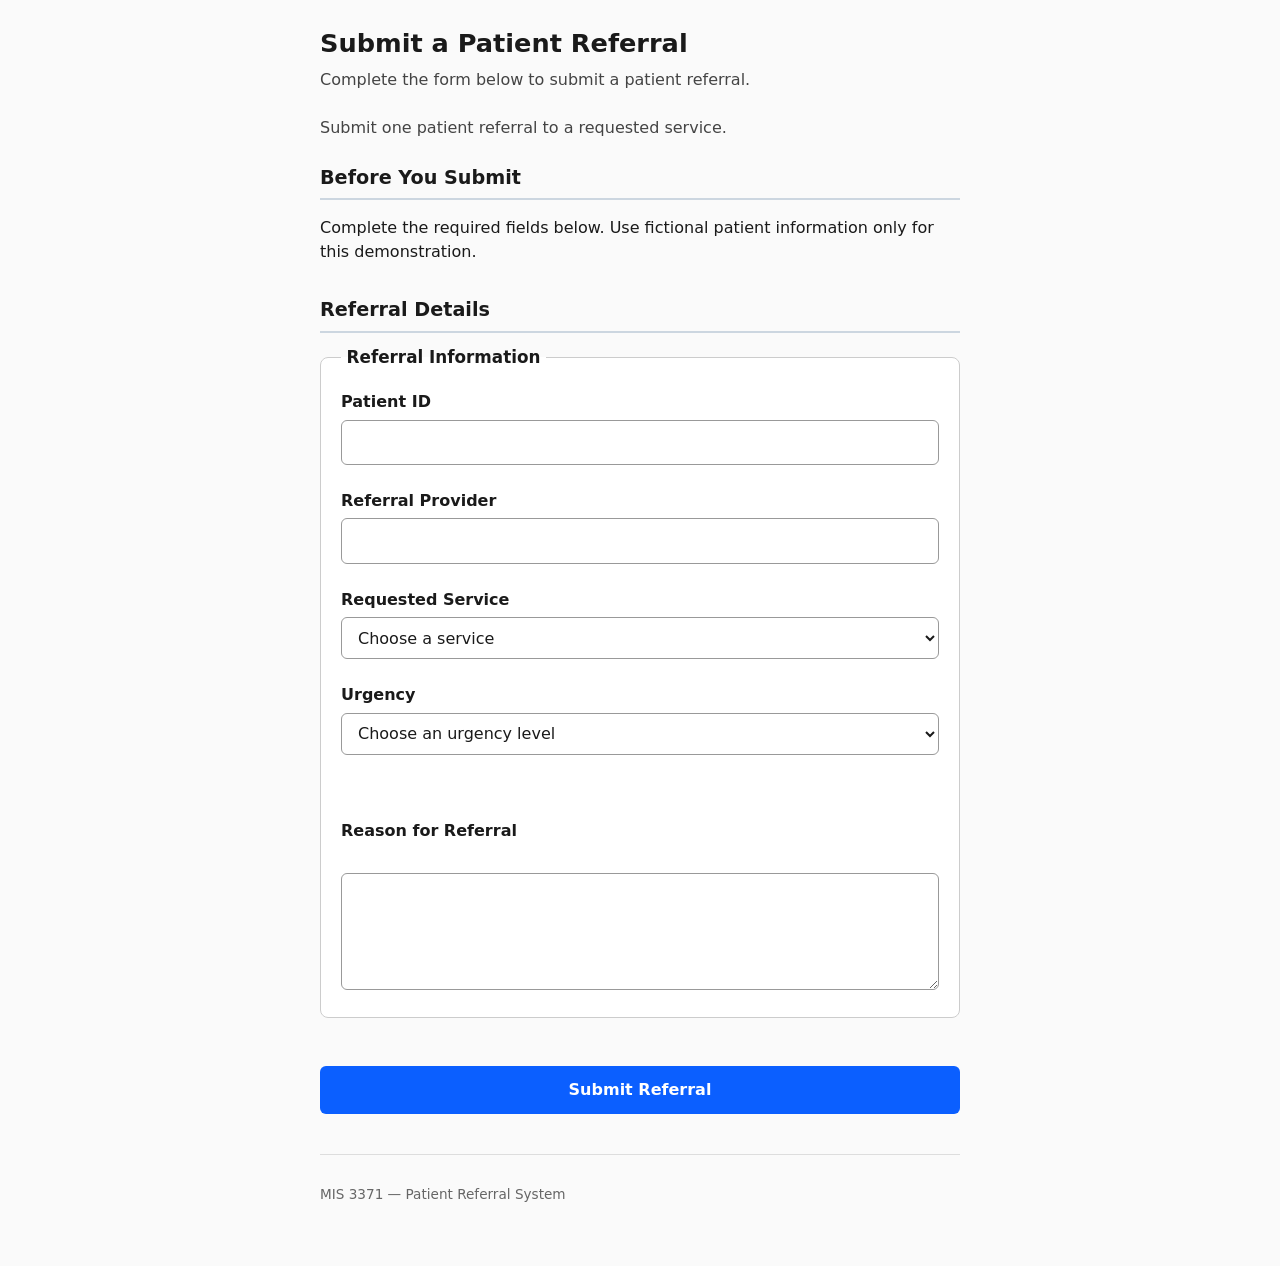
==== app/index.html @ 6e9db4a5 "Reorganize repo into docs/diagrams/app/archive, add Week 6 JS behavior - Move planning docs into doc" ====
<!DOCTYPE html>
<html lang="en">
<head>
  <!--
    WEEK 4 — SESSION 2 LIVE DEMO
    Goal: turn the semantic page from Session 1 into an accessible transaction form.

    Teaching focus:
    1. <form>
    2. <label> + for/id connection
    3. id vs name
    4. Appropriate control types
    5. <fieldset> + <legend>
    6. Native HTML constraints
    7. Accessibility
    8. Validation vs business rules
  -->

  <meta charset="UTF-8">
  <meta name="viewport" content="width=device-width, initial-scale=1.0">
  <title>Submit a Patient Referral</title>
  <link rel="stylesheet" href="styles.css">
  <script src="app.js" defer></script>
</head>

<body>

  <header>
    <h1>Submit a Patient Referral</h1>
    <p>Complete the form below to submit a patient referral.</p>
    <p>Submit one patient referral to a requested service.</p>
  </header>

  <main>

    <section>
      <h2>Before You Submit</h2>
      <p>
        Complete the required fields below.
        Use fictional patient information only for this demonstration.
      </p>
    </section>

    <section>
      <h2>Referral Details</h2>

      <!--
        <form> groups the controls that participate in one submission.

        method="get" is used only for this classroom demo.
        After a valid submission, notice that the field NAMES appear
        in the browser URL as submitted data.

        In the real capstone, submission will later go through
        JavaScript/API/backend logic.
      -->
      <form method="get">

        <!--
          <fieldset> groups related controls.
          <legend> gives the group a meaningful name.
        -->
        <fieldset>

          <legend>Referral Information</legend>

          <!-- =====================================================
               PATIENT ID
               ===================================================== -->

          <!--
            for="patientId" must match id="patientId".
            This connects the visible label to the input.
          -->
          <label for="patientId">Patient ID</label>
          <!--for connect the label to input id-->
          <input
            id="patientId"
            name="patientId"
            type="text"
            required
          >

          <br><br>

          <!-- =====================================================
               REFERRAL PROVIDER
               ===================================================== -->

          <label for="referringProvider">Referral Provider</label>

          <input
            id="referringProvider"
            name="referringProvider"
            type="text"
            required
          >

          <br><br>

          <!-- =====================================================
               REQUESTED SERVICE
               ===================================================== -->

          <label for="requestService">Requested Service</label>

          <!--
            <select> is appropriate because the business allows
            a known set of services.

            BUSINESS RULE FOR LATER:
            The referral is routed only to the department that
            offers the selected service.
          -->
          <select
            id="requestService"
            name="requestService"
            required
          >
            <option value="">Choose a service</option>
            <option value="cardiology">Cardiology</option>
            <option value="dermatology">Dermatology</option>
            <option value="orthopedics">Orthopedics</option>
            <option value="physicaltherapy">Physical Therapy</option>
            <option value="other">Other</option>
          </select>

          <br><br>

          <!-- =====================================================
               URGENCY
               ===================================================== -->

          <label for="urgency">Urgency</label>

          <!--
            <select> is appropriate because the business allows
            a known set of urgency levels.

            BUSINESS RULE FOR LATER:
            An urgent referral under review for more than 1 business
            day is overdue. A routine referral is overdue after 3
            business days.
          -->
          <select
            id="urgency"
            name="urgency"
            required
          >
            <option value="">Choose an urgency level</option>
            <option value="urgent">Urgent</option>
            <option value="routine">Routine</option>
          </select>

          <!--
            WEEK 6: app.js reads this select on change and previews
            BR-7's review window here, before the referral is submitted.
          -->
          <p id="routingMessage" aria-live="polite"></p>

          <br><br>

          <!-- =====================================================
               REASON FOR REFERRAL
               ===================================================== -->

          <label for="referralReason">Reason for Referral</label>
          <br>

          <textarea
            id="referralReason"
            name="referralReason"
            rows="4"
            cols="45"
            required
          ></textarea>

          <!-- =====================================================
               ADDITIONAL BUSINESS RULES
               ===================================================== -->

          <!--
            BUSINESS RULES FOR LATER:

            Patient ID, reason, requested service, urgency, and
            referring provider are required to submit a referral.

            A patient cannot have two active referrals for the same
            service.

            Missing information or a request for more information
            makes the referral Incomplete until the provider resubmits.

            A referral cannot be rejected without a reason that is
            visible to the provider.

            A referral must be Accepted before it can be Scheduled.
            It must be Scheduled before it can be Completed.

            Only authorized referral staff may cancel an active
            referral. A cancellation reason is required, and a
            Completed referral cannot be canceled.

            Basic HTML cannot express these workflow rules by itself.
            JavaScript and server/application logic will handle them later.
          -->

        </fieldset>

        <br>

        <!--
          type="submit" asks the browser to submit the form.

          Before submission, the browser checks the native constraints.
          Try:
          - leaving a required field empty
          - choosing a service
          - choosing an urgency level
        -->
        <button type="submit">
          Submit Referral
        </button>

      </form>

    </section>

  </main>

  <footer>
    <p>MIS 3371 — Patient Referral System</p>
  </footer>

</body>
</html>
---- app/styles.css ----
/* ===================================================================
   Patient Referral Form — styles.css
   Mobile-first layout, spacing, and consistent control styling.
   =================================================================== */

/* ---------- Base / page container ---------- */

* {
  box-sizing: border-box;
}

body {
  margin: 0 auto;
  max-width: 680px;
  padding: 1.5rem 1.25rem 3rem;
  font-family: system-ui, -apple-system, "Segoe UI", Roboto, sans-serif;
  font-size: 1rem;
  line-height: 1.5;
  color: #1a1a1a;
  background-color: #fafafa;
}

/* ---------- Heading / label hierarchy ---------- */

header h1 {
  font-size: 1.6rem;
  margin: 0 0 0.35rem;
}

header p {
  margin: 0 0 1.5rem;
  color: #444;
}

section h2 {
  font-size: 1.2rem;
  margin: 2rem 0 0.75rem;
  padding-bottom: 0.35rem;
  border-bottom: 2px solid #ccd6e0;
  color: #1a1a1a;
}

section:first-of-type h2 {
  margin-top: 0;
}

legend {
  font-weight: 700;
  font-size: 1.05rem;
  padding: 0 0.35rem;
}

label {
  display: block;
  font-weight: 600;
  margin-bottom: 0.35rem;
}

/* ---------- Form structure ---------- */

fieldset {
  border: 1px solid #ccc;
  border-radius: 8px;
  padding: 1.25rem;
  margin: 0 0 1.5rem;
  background-color: #fff;
}

/* .field wraps one label + one control; replaces repeated <br><br> spacing. */
.field {
  margin-bottom: 1.25rem;
}

.field:last-child {
  margin-bottom: 0;
}

/* Checkbox fields read label beside control, not stacked above it. */
.field--checkbox {
  display: flex;
  align-items: center;
  gap: 0.6rem;
}

.field--checkbox label {
  margin-bottom: 0;
  font-weight: 400;
}

.form-actions {
  margin-top: 0.5rem;
}

/* ---------- Inputs, selects, textareas ---------- */

input[type="text"],
input[type="date"],
input[type="number"],
select,
textarea {
  width: 100%;
  padding: 0.6rem 0.75rem;
  font: inherit;
  color: inherit;
  border: 1px solid #999;
  border-radius: 6px;
  background-color: #fff;
}

textarea {
  resize: vertical;
  min-height: 6rem;
}

input[type="checkbox"] {
  width: 1.15rem;
  height: 1.15rem;
}

/* ---------- Button ---------- */

button[type="submit"] {
  display: inline-block;
  width: 100%;
  padding: 0.75rem 1.5rem;
  font: inherit;
  font-weight: 600;
  color: #fff;
  background-color: #0b5fff;
  border: none;
  border-radius: 6px;
  cursor: pointer;
}

button[type="submit"]:hover {
  background-color: #0949c7;
}

button[type="submit"]:active {
  background-color: #073a9e;
}

/* ---------- Keyboard focus (do not remove) ---------- */

input:focus,
select:focus,
textarea:focus,
button:focus {
  outline: 3px solid #0b5fff;
  outline-offset: 2px;
}

/* ---------- Footer ---------- */

footer {
  margin-top: 2.5rem;
  padding-top: 1rem;
  border-top: 1px solid #ddd;
  font-size: 0.85rem;
  color: #666;
}

/* ---------- Responsive ---------- */

@media (max-width: 600px) {
  body {
    padding: 1rem 1rem 2rem;
  }

  fieldset {
    padding: 1rem;
  }

  header h1 {
    font-size: 1.4rem;
  }

  button[type="submit"] {
    width: 100%;
  }
}
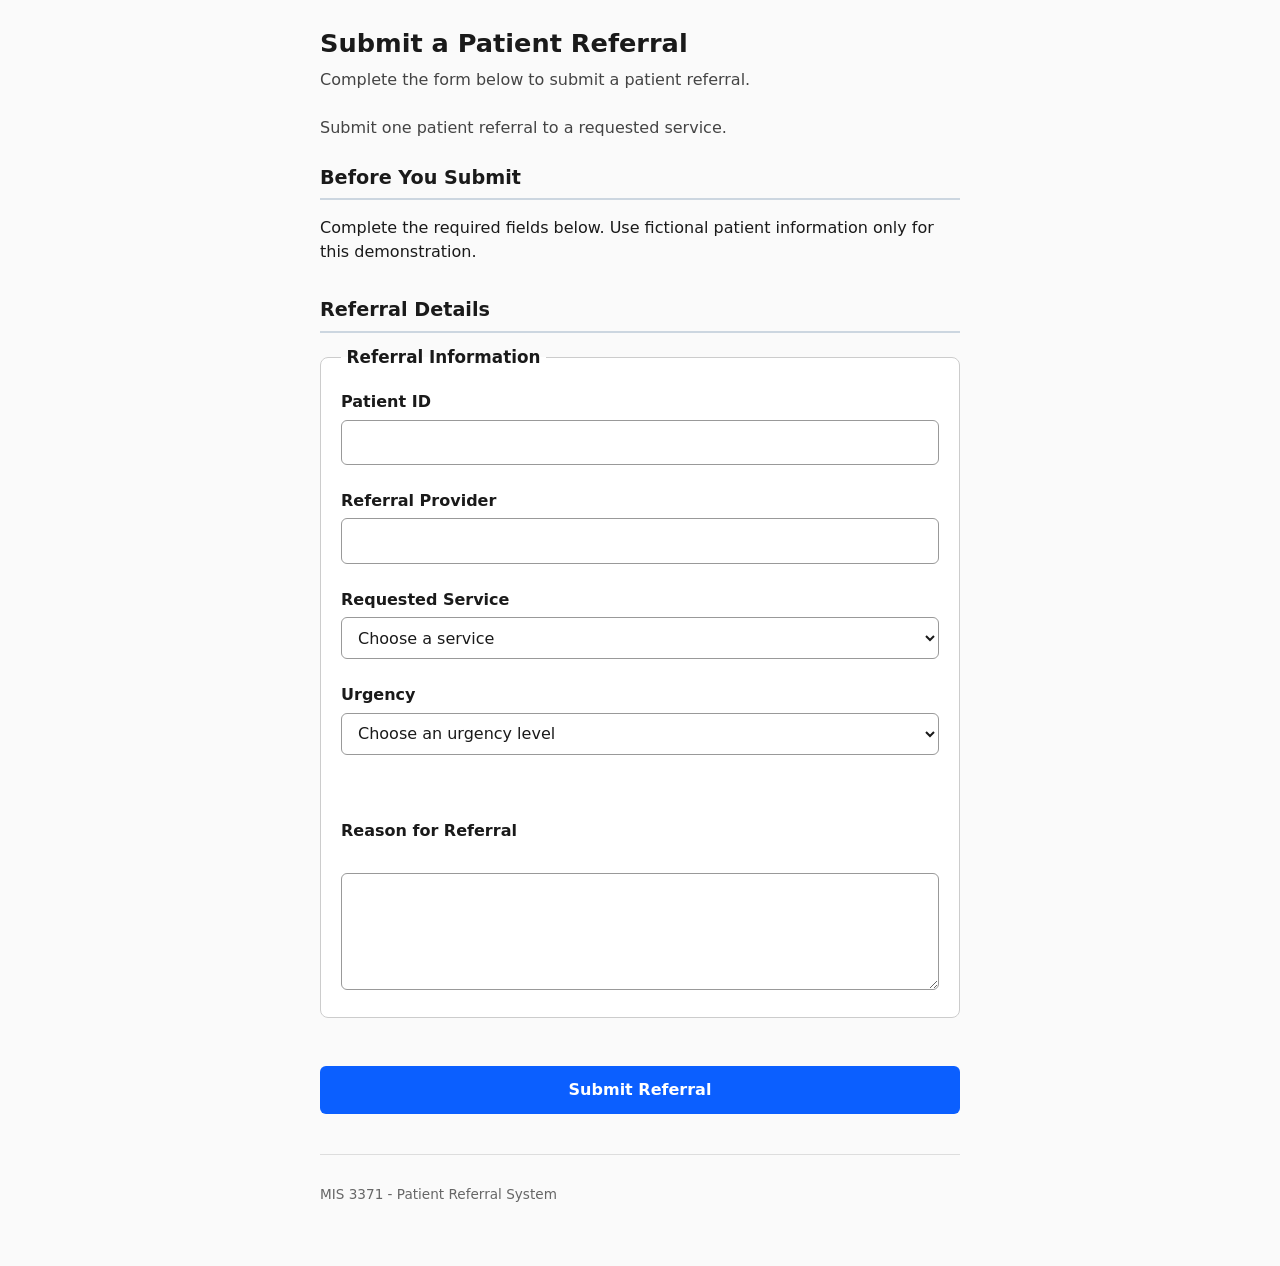
==== commit f84a5d3b: "Fix tracker footnote dropped during recalculation, clean remaining dashes - Restore row 13's "how to" ====
--- a/app/index.html
+++ b/app/index.html
@@ -229,7 +229,7 @@
   </main>
 
   <footer>
-    <p>MIS 3371 — Patient Referral System</p>
+    <p>MIS 3371 - Patient Referral System</p>
   </footer>
 
 </body>
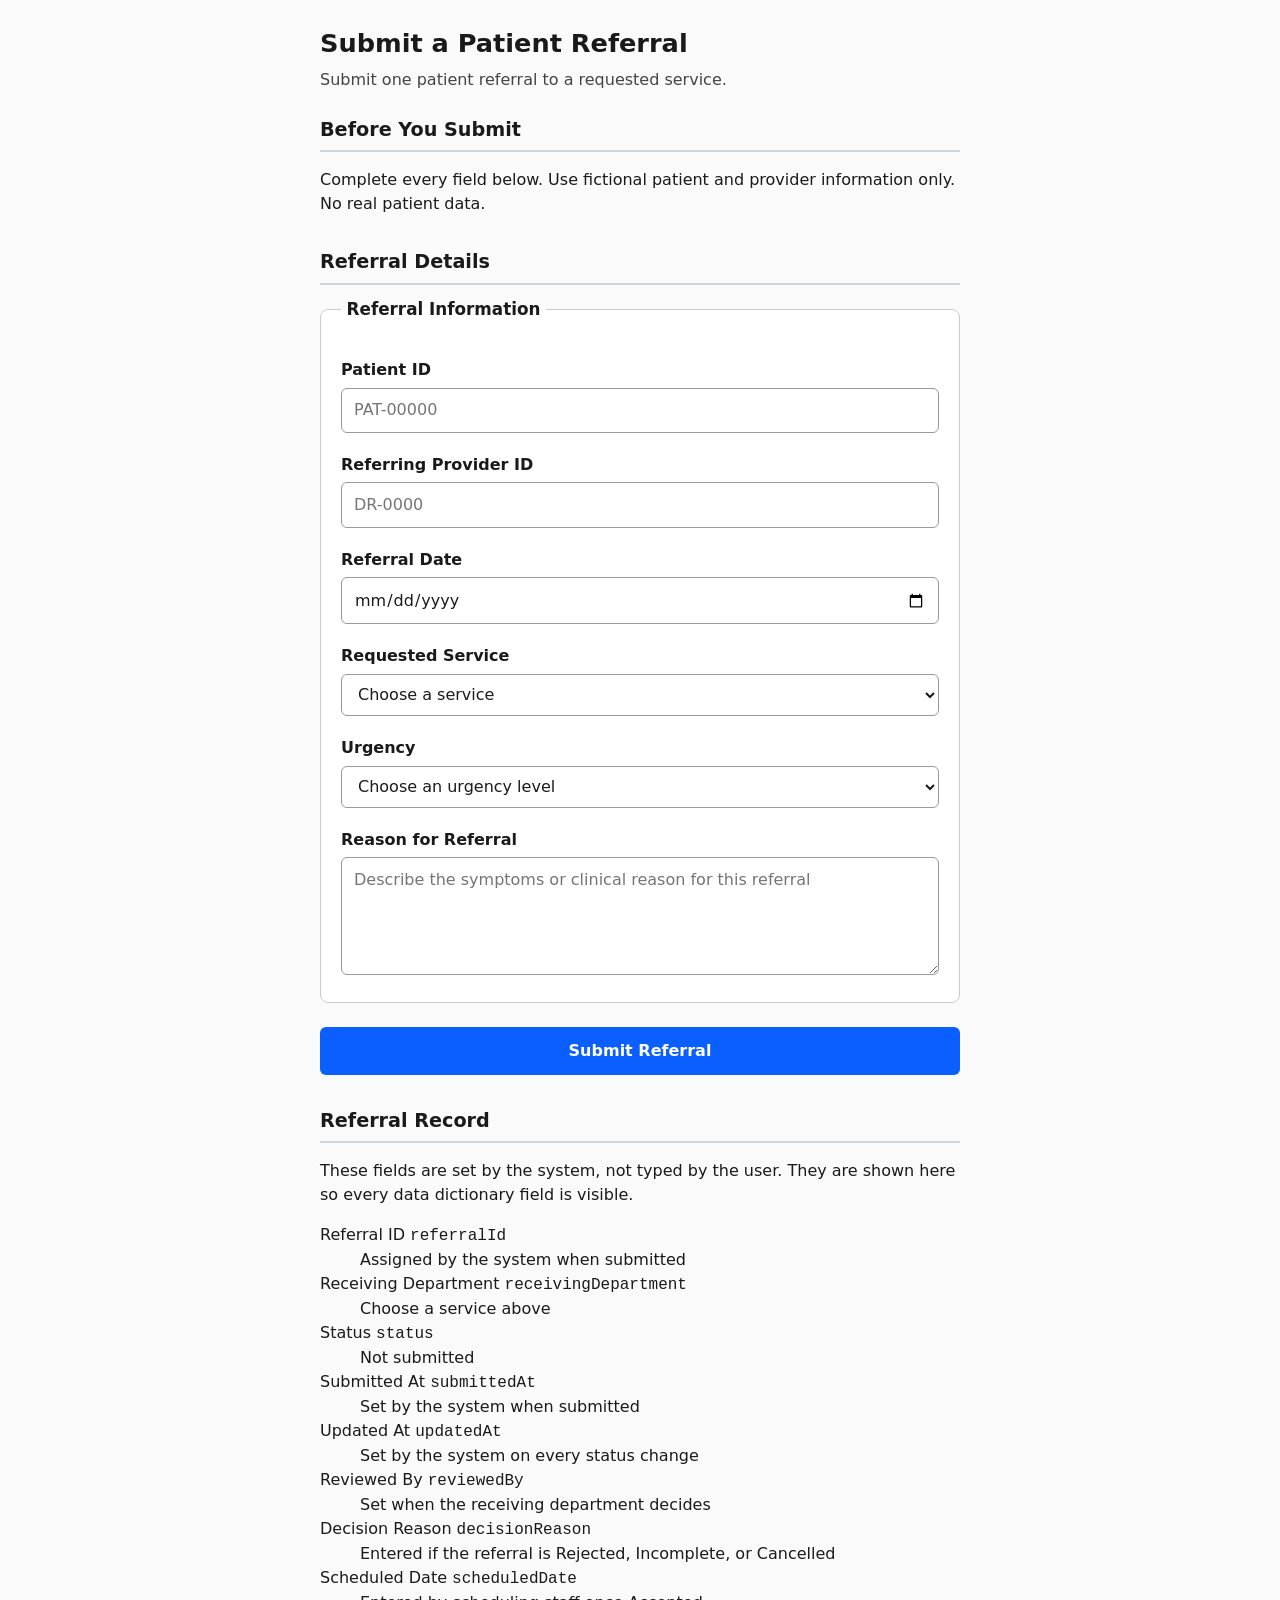
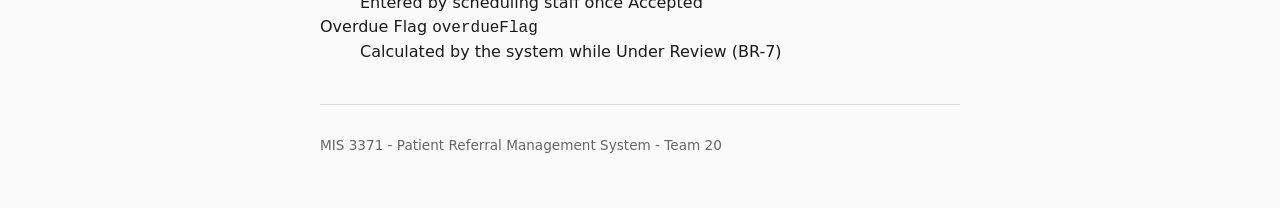
==== commit 213574dd: "Update form for Week 7" ====
--- a/app/index.html
+++ b/app/index.html
@@ -1,21 +1,6 @@
 <!DOCTYPE html>
 <html lang="en">
 <head>
-  <!--
-    WEEK 4 — SESSION 2 LIVE DEMO
-    Goal: turn the semantic page from Session 1 into an accessible transaction form.
-
-    Teaching focus:
-    1. <form>
-    2. <label> + for/id connection
-    3. id vs name
-    4. Appropriate control types
-    5. <fieldset> + <legend>
-    6. Native HTML constraints
-    7. Accessibility
-    8. Validation vs business rules
-  -->
-
   <meta charset="UTF-8">
   <meta name="viewport" content="width=device-width, initial-scale=1.0">
   <title>Submit a Patient Referral</title>
@@ -27,7 +12,6 @@
 
   <header>
     <h1>Submit a Patient Referral</h1>
-    <p>Complete the form below to submit a patient referral.</p>
     <p>Submit one patient referral to a requested service.</p>
   </header>
 
@@ -36,8 +20,8 @@
     <section>
       <h2>Before You Submit</h2>
       <p>
-        Complete the required fields below.
-        Use fictional patient information only for this demonstration.
+        Complete every field below. Use fictional patient and provider
+        information only. No real patient data.
       </p>
     </section>
 
@@ -45,191 +29,161 @@
       <h2>Referral Details</h2>
 
       <!--
-        <form> groups the controls that participate in one submission.
+        Field ids and names match the data dictionary exactly
+        (docs/data-dictionary.html). Native HTML constraints handle simple
+        single-field checks. app.js handles rules that need JavaScript
+        (BR-2 routing preview, BR-3 duplicate check, BR-7 review window,
+        BR-9 no future referral date).
+      -->
+      <form id="referralForm">
 
-        method="get" is used only for this classroom demo.
-        After a valid submission, notice that the field NAMES appear
-        in the browser URL as submitted data.
-
-        In the real capstone, submission will later go through
-        JavaScript/API/backend logic.
-      -->
-      <form method="get">
-
-        <!--
-          <fieldset> groups related controls.
-          <legend> gives the group a meaningful name.
-        -->
         <fieldset>
-
           <legend>Referral Information</legend>
 
-          <!-- =====================================================
-               PATIENT ID
-               ===================================================== -->
+          <!--
+            Each field is a <p> holding its label and control.
+            "field--half" fields sit side by side
+            (laid out in styles.css).
+          -->
 
-          <!--
-            for="patientId" must match id="patientId".
-            This connects the visible label to the input.
-          -->
-          <label for="patientId">Patient ID</label>
-          <!--for connect the label to input id-->
-          <input
-            id="patientId"
-            name="patientId"
-            type="text"
-            required
-          >
+          <!-- patientId: String, required, format PAT-00000 -->
+          <p class="field field--half">
+            <label for="patientId">Patient ID</label>
+            <input
+              id="patientId"
+              name="patientId"
+              type="text"
+              placeholder="PAT-00000"
+              pattern="PAT-[0-9]{5}"
+              title="Use the format PAT- followed by 5 digits, for example PAT-88213"
+              required
+            >
+          </p>
 
-          <br><br>
+          <!-- referringProviderId: String, required, format DR-0000.
+               Typed for now; will come from login in a later week. -->
+          <p class="field field--half">
+            <label for="referringProviderId">Referring Provider ID</label>
+            <input
+              id="referringProviderId"
+              name="referringProviderId"
+              type="text"
+              placeholder="DR-0000"
+              pattern="DR-[0-9]{4}"
+              title="Use the format DR- followed by 4 digits, for example DR-4410"
+              required
+            >
+          </p>
 
-          <!-- =====================================================
-               REFERRAL PROVIDER
-               ===================================================== -->
+          <!-- referralDate: Date, required, cannot be in the future (BR-9).
+               app.js sets max to today and double-checks on submit. -->
+          <p class="field">
+            <label for="referralDate">Referral Date</label>
+            <input
+              id="referralDate"
+              name="referralDate"
+              type="date"
+              required
+            >
+            <span id="dateMessage" class="message" aria-live="polite"></span>
+          </p>
 
-          <label for="referringProvider">Referral Provider</label>
+          <!-- requestedService: Enum. Only services a department offers (BR-2). -->
+          <p class="field field--half">
+            <label for="requestedService">Requested Service</label>
+            <select
+              id="requestedService"
+              name="requestedService"
+              required
+            >
+              <option value="">Choose a service</option>
+              <option value="cardiology">Cardiology</option>
+              <option value="dermatology">Dermatology</option>
+              <option value="orthopedics">Orthopedics</option>
+              <option value="physical-therapy">Physical Therapy</option>
+            </select>
+            <span id="duplicateMessage" class="message" aria-live="polite"></span>
+          </p>
 
-          <input
-            id="referringProvider"
-            name="referringProvider"
-            type="text"
-            required
-          >
+          <!-- urgency: Enum (Routine, Urgent). Drives the BR-7 review window. -->
+          <p class="field field--half">
+            <label for="urgency">Urgency</label>
+            <select
+              id="urgency"
+              name="urgency"
+              required
+            >
+              <option value="">Choose an urgency level</option>
+              <option value="routine">Routine</option>
+              <option value="urgent">Urgent</option>
+            </select>
+            <span id="routingMessage" class="message" aria-live="polite"></span>
+          </p>
 
-          <br><br>
-
-          <!-- =====================================================
-               REQUESTED SERVICE
-               ===================================================== -->
-
-          <label for="requestService">Requested Service</label>
-
-          <!--
-            <select> is appropriate because the business allows
-            a known set of services.
-
-            BUSINESS RULE FOR LATER:
-            The referral is routed only to the department that
-            offers the selected service.
-          -->
-          <select
-            id="requestService"
-            name="requestService"
-            required
-          >
-            <option value="">Choose a service</option>
-            <option value="cardiology">Cardiology</option>
-            <option value="dermatology">Dermatology</option>
-            <option value="orthopedics">Orthopedics</option>
-            <option value="physicaltherapy">Physical Therapy</option>
-            <option value="other">Other</option>
-          </select>
-
-          <br><br>
-
-          <!-- =====================================================
-               URGENCY
-               ===================================================== -->
-
-          <label for="urgency">Urgency</label>
-
-          <!--
-            <select> is appropriate because the business allows
-            a known set of urgency levels.
-
-            BUSINESS RULE FOR LATER:
-            An urgent referral under review for more than 1 business
-            day is overdue. A routine referral is overdue after 3
-            business days.
-          -->
-          <select
-            id="urgency"
-            name="urgency"
-            required
-          >
-            <option value="">Choose an urgency level</option>
-            <option value="urgent">Urgent</option>
-            <option value="routine">Routine</option>
-          </select>
-
-          <!--
-            WEEK 6: app.js reads this select on change and previews
-            BR-7's review window here, before the referral is submitted.
-          -->
-          <p id="routingMessage" aria-live="polite"></p>
-
-          <br><br>
-
-          <!-- =====================================================
-               REASON FOR REFERRAL
-               ===================================================== -->
-
-          <label for="referralReason">Reason for Referral</label>
-          <br>
-
-          <textarea
-            id="referralReason"
-            name="referralReason"
-            rows="4"
-            cols="45"
-            required
-          ></textarea>
-
-          <!-- =====================================================
-               ADDITIONAL BUSINESS RULES
-               ===================================================== -->
-
-          <!--
-            BUSINESS RULES FOR LATER:
-
-            Patient ID, reason, requested service, urgency, and
-            referring provider are required to submit a referral.
-
-            A patient cannot have two active referrals for the same
-            service.
-
-            Missing information or a request for more information
-            makes the referral Incomplete until the provider resubmits.
-
-            A referral cannot be rejected without a reason that is
-            visible to the provider.
-
-            A referral must be Accepted before it can be Scheduled.
-            It must be Scheduled before it can be Completed.
-
-            Only authorized referral staff may cancel an active
-            referral. A cancellation reason is required, and a
-            Completed referral cannot be canceled.
-
-            Basic HTML cannot express these workflow rules by itself.
-            JavaScript and server/application logic will handle them later.
-          -->
+          <!-- referralReason: Text, required, cannot be blank. -->
+          <p class="field">
+            <label for="referralReason">Reason for Referral</label>
+            <textarea
+              id="referralReason"
+              name="referralReason"
+              rows="4"
+              placeholder="Describe the symptoms or clinical reason for this referral"
+              required
+            ></textarea>
+          </p>
 
         </fieldset>
 
-        <br>
-
-        <!--
-          type="submit" asks the browser to submit the form.
-
-          Before submission, the browser checks the native constraints.
-          Try:
-          - leaving a required field empty
-          - choosing a service
-          - choosing an urgency level
-        -->
-        <button type="submit">
-          Submit Referral
-        </button>
+        <p class="form-actions">
+          <button type="submit">Submit Referral</button>
+          <span id="formMessage" class="message" aria-live="polite"></span>
+        </p>
 
       </form>
+    </section>
 
+    <section>
+      <h2>Referral Record</h2>
+      <p>
+        These fields are set by the system, not typed by the user.
+        They are shown here so every data dictionary field is visible.
+      </p>
+
+      <!-- Read-only system fields. Users cannot set status or IDs. -->
+      <dl class="record">
+        <dt>Referral ID <code>referralId</code></dt>
+        <dd id="recordReferralId">Assigned by the system when submitted</dd>
+
+        <dt>Receiving Department <code>receivingDepartment</code></dt>
+        <dd id="recordReceivingDepartment">Choose a service above</dd>
+
+        <dt>Status <code>status</code></dt>
+        <dd id="recordStatus">Not submitted</dd>
+
+        <dt>Submitted At <code>submittedAt</code></dt>
+        <dd>Set by the system when submitted</dd>
+
+        <dt>Updated At <code>updatedAt</code></dt>
+        <dd>Set by the system on every status change</dd>
+
+        <dt>Reviewed By <code>reviewedBy</code></dt>
+        <dd>Set when the receiving department decides</dd>
+
+        <dt>Decision Reason <code>decisionReason</code></dt>
+        <dd>Entered if the referral is Rejected, Incomplete, or Cancelled</dd>
+
+        <dt>Scheduled Date <code>scheduledDate</code></dt>
+        <dd>Entered by scheduling staff once Accepted</dd>
+
+        <dt>Overdue Flag <code>overdueFlag</code></dt>
+        <dd>Calculated by the system while Under Review (BR-7)</dd>
+      </dl>
     </section>
 
   </main>
 
   <footer>
-    <p>MIS 3371 - Patient Referral System</p>
+    <p>MIS 3371 - Patient Referral Management System - Team 20</p>
   </footer>
 
 </body>
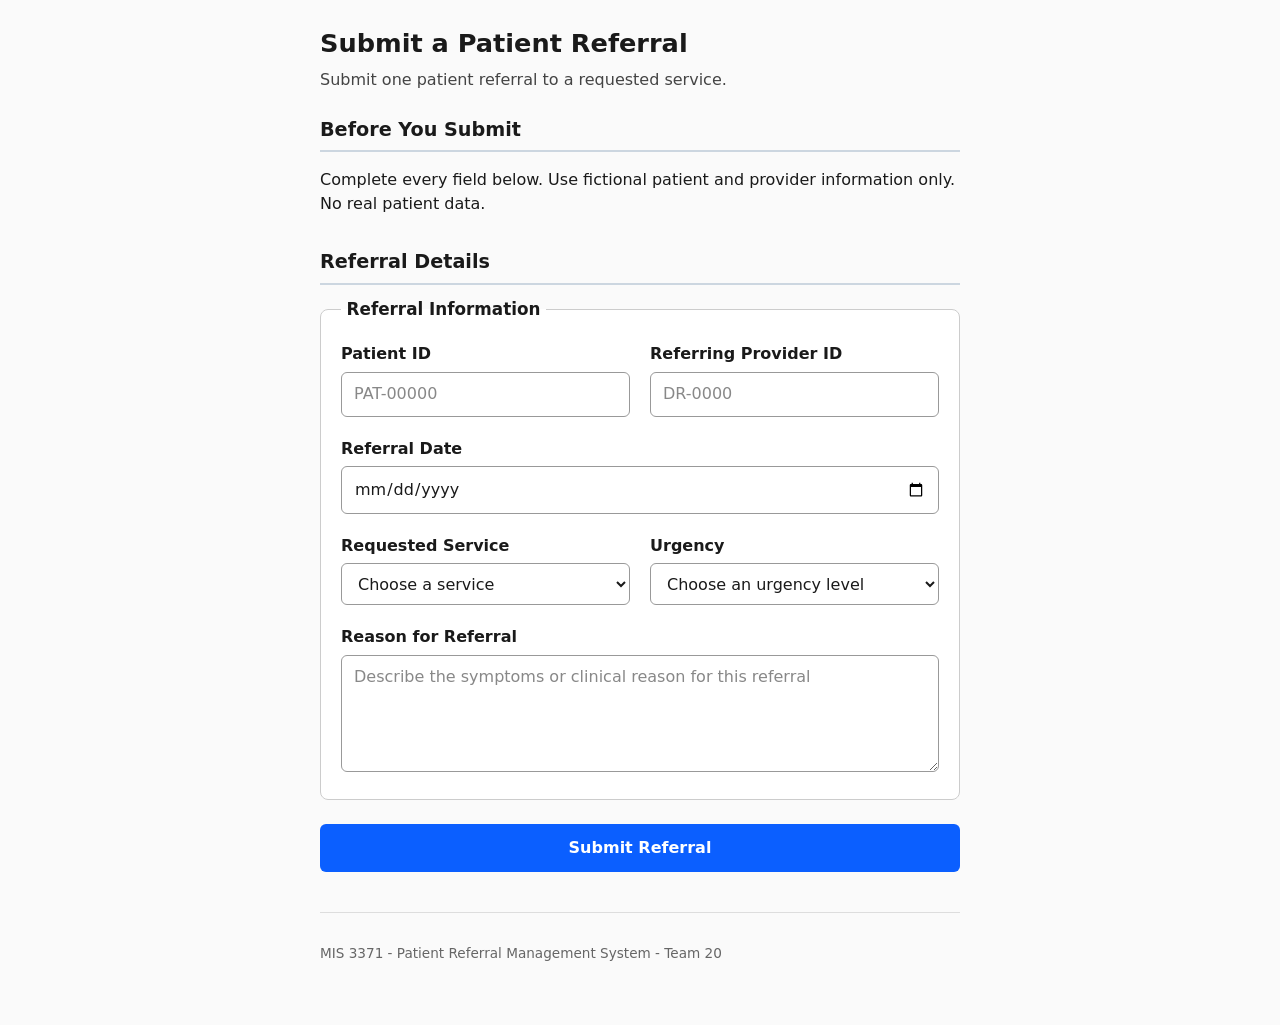
==== commit e953ba8a: "Remove referral record section from index.html Removed the referral record section from the form." ====
--- a/app/index.html
+++ b/app/index.html
@@ -32,7 +32,7 @@
         Field ids and names match the data dictionary exactly
         (docs/data-dictionary.html). Native HTML constraints handle simple
         single-field checks. app.js handles rules that need JavaScript
-        (BR-2 routing preview, BR-3 duplicate check, BR-7 review window,
+        (BR-2 department preview, BR-3 duplicate check, BR-7 review window,
         BR-9 no future referral date).
       -->
       <form id="referralForm">
@@ -102,6 +102,7 @@
               <option value="orthopedics">Orthopedics</option>
               <option value="physical-therapy">Physical Therapy</option>
             </select>
+            <span id="departmentMessage" class="message" aria-live="polite"></span>
             <span id="duplicateMessage" class="message" aria-live="polite"></span>
           </p>
 
@@ -142,44 +143,6 @@
       </form>
     </section>
 
-    <section>
-      <h2>Referral Record</h2>
-      <p>
-        These fields are set by the system, not typed by the user.
-        They are shown here so every data dictionary field is visible.
-      </p>
-
-      <!-- Read-only system fields. Users cannot set status or IDs. -->
-      <dl class="record">
-        <dt>Referral ID <code>referralId</code></dt>
-        <dd id="recordReferralId">Assigned by the system when submitted</dd>
-
-        <dt>Receiving Department <code>receivingDepartment</code></dt>
-        <dd id="recordReceivingDepartment">Choose a service above</dd>
-
-        <dt>Status <code>status</code></dt>
-        <dd id="recordStatus">Not submitted</dd>
-
-        <dt>Submitted At <code>submittedAt</code></dt>
-        <dd>Set by the system when submitted</dd>
-
-        <dt>Updated At <code>updatedAt</code></dt>
-        <dd>Set by the system on every status change</dd>
-
-        <dt>Reviewed By <code>reviewedBy</code></dt>
-        <dd>Set when the receiving department decides</dd>
-
-        <dt>Decision Reason <code>decisionReason</code></dt>
-        <dd>Entered if the referral is Rejected, Incomplete, or Cancelled</dd>
-
-        <dt>Scheduled Date <code>scheduledDate</code></dt>
-        <dd>Entered by scheduling staff once Accepted</dd>
-
-        <dt>Overdue Flag <code>overdueFlag</code></dt>
-        <dd>Calculated by the system while Under Review (BR-7)</dd>
-      </dl>
-    </section>
-
   </main>
 
   <footer>
@@ -188,3 +151,5 @@
 
 </body>
 </html>
+</body>
+</html>
--- a/app/styles.css
+++ b/app/styles.css
@@ -179,3 +179,94 @@
     width: 100%;
   }
 }
+
+/* ---------- Week 7: feedback messages ---------- */
+/* Colors are placeholders; the medical theme can restyle these. */
+
+.message {
+  margin: 0.4rem 0 0;
+  font-size: 0.95rem;
+}
+
+.message:empty {
+  display: none;
+}
+
+.message--error {
+  color: #b91c1c;
+  font-weight: 600;
+}
+
+.message--success {
+  color: #15803d;
+  font-weight: 600;
+}
+
+.message--info {
+  color: #444;
+}
+
+.form-actions .message {
+  margin-top: 0.75rem;
+}
+
+/* ---------- Read-only referral record ---------- */
+
+.record {
+  margin: 0;
+  padding: 1rem 1.25rem;
+  border: 1px solid #ccc;
+  border-radius: 8px;
+  background-color: #fff;
+}
+
+.record dt {
+  font-weight: 600;
+  margin-top: 0.75rem;
+}
+
+.record dt:first-child {
+  margin-top: 0;
+}
+
+.record dt code {
+  font-weight: 400;
+  font-size: 0.8rem;
+  color: #666;
+  margin-left: 0.35rem;
+}
+
+.record dd {
+  margin: 0.15rem 0 0;
+  color: #444;
+}
+
+/* ---------- Field layout ---------- */
+/* Fields are <p class="field"> inside the fieldset. The fieldset is a
+   two-column grid: every field is full width, and "field--half"
+   fields share a row. */
+
+fieldset {
+  display: grid;
+  grid-template-columns: 1fr 1fr;
+  column-gap: 1.25rem;
+}
+
+.field {
+  grid-column: 1 / -1;
+  margin: 0 0 1.25rem;
+}
+
+.field--half {
+  grid-column: auto;
+}
+
+/* Messages are <span>s inside a field; show each on its own line. */
+.message {
+  display: block;
+}
+
+/* Placeholder hint text */
+::placeholder {
+  color: #888;
+}
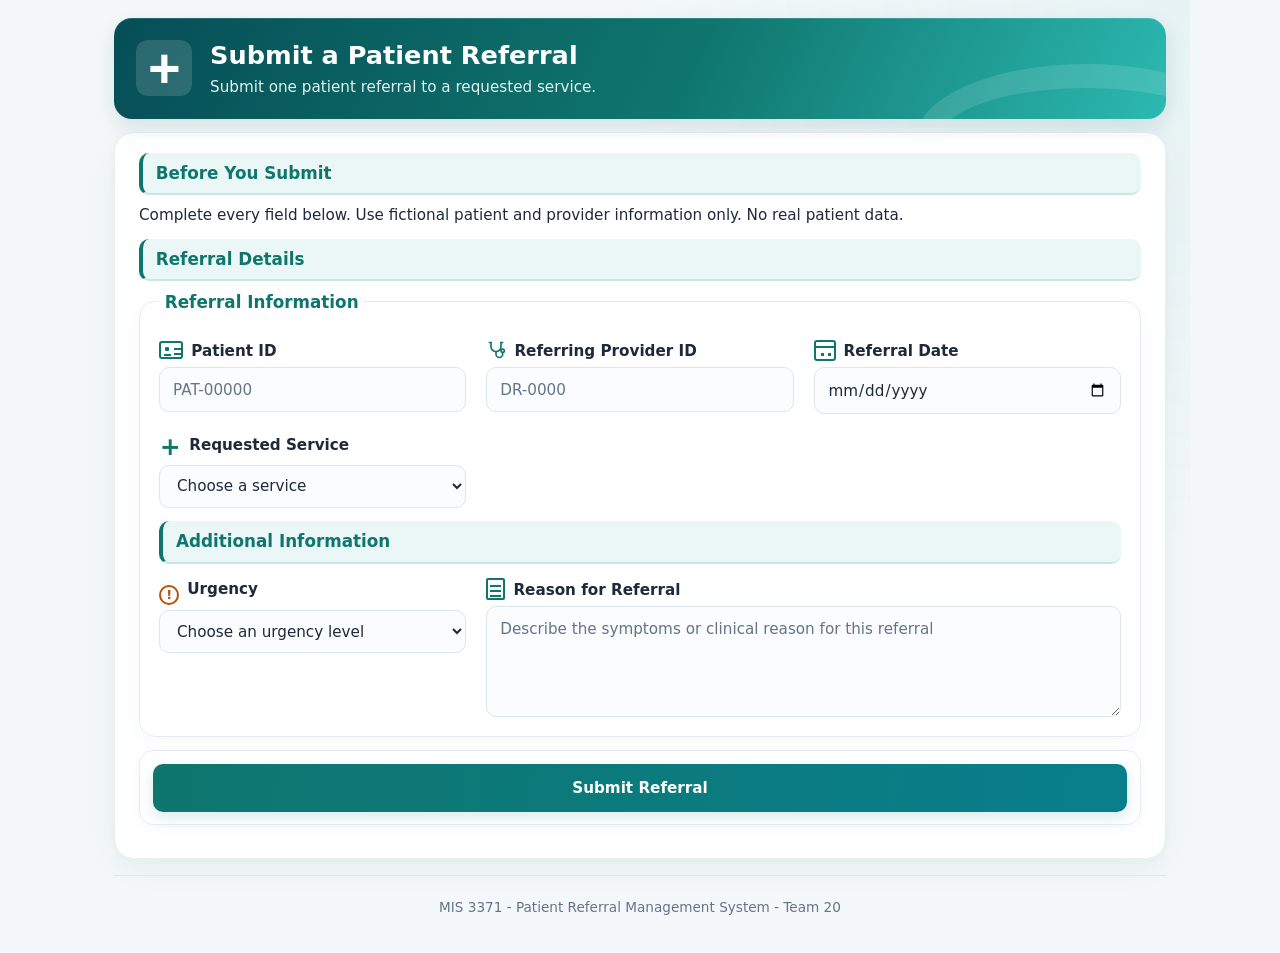
==== commit 34a5222b: "Harden referral form: reason, date minimum, mobile layout, demo ID Block whitespace-only and over-50" ====
--- a/app/index.html
+++ b/app/index.html
@@ -83,6 +83,7 @@
               id="referralDate"
               name="referralDate"
               type="date"
+              min="2020-12-01"
               required
             >
             <span id="dateMessage" class="message" aria-live="polite"></span>
@@ -128,6 +129,7 @@
               id="referralReason"
               name="referralReason"
               rows="4"
+              maxlength="500"
               placeholder="Describe the symptoms or clinical reason for this referral"
               required
             ></textarea>
@@ -151,5 +153,3 @@
 
 </body>
 </html>
-</body>
-</html>
--- a/app/styles.css
+++ b/app/styles.css
@@ -5,77 +5,216 @@
 
 /* ---------- Base / page container ---------- */
 
-* {
+
+*,
+*::before,
+*::after {
   box-sizing: border-box;
 }
 
+html {
+  width: 100%;
+  background: #F4F8FA;
+}
+
 body {
+  width: 100%;
+  max-width: 1100px;
   margin: 0 auto;
-  max-width: 680px;
-  padding: 1.5rem 1.25rem 3rem;
-  font-family: system-ui, -apple-system, "Segoe UI", Roboto, sans-serif;
-  font-size: 1rem;
-  line-height: 1.5;
-  color: #1a1a1a;
-  background-color: #fafafa;
-}
-
-/* ---------- Heading / label hierarchy ---------- */
+  padding: 18px 24px 22px;
+
+  font-family: system-ui, -apple-system,
+    "Segoe UI", Roboto, Arial, sans-serif;
+  font-size: 0.95rem;
+  line-height: 1.45;
+  color: #1E293B;
+
+  background:
+    radial-gradient(
+      circle at top right,
+      rgba(45, 185, 177, 0.07),
+      transparent 40%
+    ),
+    #F4F8FA;
+}
+
+/* ==========================================================
+   HEADER
+   ========================================================== */
+
+header {
+  position: relative;
+  isolation: isolate;
+  overflow: hidden;
+
+  padding: 1.3rem 2rem 1.3rem 6rem;
+  margin-bottom: 0.8rem;
+
+  color: #FFFFFF;
+  background: linear-gradient(
+    115deg,
+    #064E56 0%,
+    #0F766E 55%,
+    #2CB9B1 100%
+  );
+
+  border-radius: 18px;
+
+  box-shadow:
+    0 8px 22px rgba(6, 78, 86, 0.13),
+    inset 0 1px 0 rgba(255, 255, 255, 0.12);
+}
+
+/* Medical cross */
+
+header::before {
+  content: "+";
+  position: absolute;
+  left: 1.4rem;
+  top: 50%;
+  transform: translateY(-50%);
+
+  display: flex;
+  align-items: center;
+  justify-content: center;
+
+  width: 3.5rem;
+  height: 3.5rem;
+
+  color: #FFFFFF;
+  font-family: Arial, sans-serif;
+  font-size: 3.5rem;
+  font-weight: 700;
+  line-height: 1;
+
+  background: rgba(255, 255, 255, 0.14);
+  border-radius: 12px;
+}
+
+/* Decorative header wave */
+
+header::after {
+  content: "";
+  position: absolute;
+  right: -90px;
+  bottom: -95px;
+
+  width: 340px;
+  height: 150px;
+
+  border: 24px solid rgba(255, 255, 255, 0.12);
+  border-radius: 50%;
+
+  pointer-events: none;
+  z-index: -1;
+}
 
 header h1 {
+  position: relative;
+  margin: 0 0 0.25rem;
+
+  color: #FFFFFF;
   font-size: 1.6rem;
-  margin: 0 0 0.35rem;
+  line-height: 1.3;
 }
 
 header p {
-  margin: 0 0 1.5rem;
-  color: #444;
-}
+  position: relative;
+  margin: 0;
+
+  color: #E0F2F1;
+  font-size: 0.95rem;
+}
+
+/* ==========================================================
+   MAIN CARD
+   ========================================================== */
+
+main {
+  padding: 1.25rem 1.5rem;
+
+  background: #FFFFFF;
+  border: 1px solid #E8EFF2;
+  border-radius: 20px;
+
+  box-shadow:
+    0 12px 35px rgba(15, 77, 85, 0.06),
+    0 2px 8px rgba(15, 77, 85, 0.025);
+}
+
+/* ==========================================================
+   SECTION HEADINGS
+   ========================================================== */
 
 section h2 {
-  font-size: 1.2rem;
-  margin: 2rem 0 0.75rem;
-  padding-bottom: 0.35rem;
-  border-bottom: 2px solid #ccd6e0;
-  color: #1a1a1a;
+  margin: 0.75rem 0 0.55rem;
+  padding: 0.5rem 0.8rem;
+
+  color: #0F766E;
+  background: #EAF7F6;
+
+  border-left: 4px solid #0F766E;
+  border-bottom: 2px solid #C9E7E2;
+  border-radius: 10px;
+
+  font-size: 1.05rem;
+  font-weight: 700;
 }
 
 section:first-of-type h2 {
   margin-top: 0;
 }
 
+section p {
+  margin: 0.4rem 0 0.8rem;
+}
+
+/* ==========================================================
+   REFERRAL INFORMATION CARD
+   ========================================================== */
+
+fieldset {
+  display: grid;
+  grid-template-columns: repeat(3, minmax(0, 1fr));
+  column-gap: 1.25rem;
+  row-gap: 0.85rem;
+
+  min-width: 0;
+  padding: 1.2rem;
+  margin: 0 0 0.8rem;
+
+  background: #FFFFFF;
+  border: 1px solid #E6EDF0;
+  border-radius: 16px;
+
+  box-shadow:
+    0 4px 18px rgba(15, 77, 85, 0.035);
+}
+
 legend {
+  padding: 0 0.35rem;
+
+  color: #0F766E;
+  font-size: 1.05rem;
   font-weight: 700;
-  font-size: 1.05rem;
-  padding: 0 0.35rem;
-}
-
-label {
-  display: block;
-  font-weight: 600;
-  margin-bottom: 0.35rem;
-}
-
-/* ---------- Form structure ---------- */
-
-fieldset {
-  border: 1px solid #ccc;
-  border-radius: 8px;
-  padding: 1.25rem;
-  margin: 0 0 1.5rem;
-  background-color: #fff;
-}
-
-/* .field wraps one label + one control; replaces repeated <br><br> spacing. */
-.field {
-  margin-bottom: 1.25rem;
-}
-
-.field:last-child {
+}
+
+legend::before {
+  content: none;
+  display: none;
+}
+
+/* ==========================================================
+   FORM FIELDS
+   ========================================================== */
+
+.field,
+.field--half {
+  grid-column: auto;
+  min-width: 0;
   margin-bottom: 0;
 }
 
-/* Checkbox fields read label beside control, not stacked above it. */
 .field--checkbox {
   display: flex;
   align-items: center;
@@ -87,186 +226,585 @@
   font-weight: 400;
 }
 
-.form-actions {
-  margin-top: 0.5rem;
-}
-
-/* ---------- Inputs, selects, textareas ---------- */
+label {
+  display: block;
+  margin-bottom: 0.35rem;
+
+  color: #1E293B;
+  font-weight: 600;
+}
+
+/* ==========================================================
+   INPUTS
+   ========================================================== */
 
 input[type="text"],
 input[type="date"],
 input[type="number"],
 select,
 textarea {
+  display: block;
   width: 100%;
-  padding: 0.6rem 0.75rem;
+  min-width: 0;
+
+  padding: 0.65rem 0.8rem;
+
+  color: #1E293B;
+  background: #FAFCFD;
+
+  border: 1px solid #DCE7EA;
+  border-radius: 10px;
+
   font: inherit;
-  color: inherit;
-  border: 1px solid #999;
-  border-radius: 6px;
-  background-color: #fff;
+
+  transition:
+    background-color 0.2s ease,
+    border-color 0.2s ease,
+    box-shadow 0.2s ease;
+}
+
+input[type="text"]:hover,
+input[type="date"]:hover,
+input[type="number"]:hover,
+select:hover,
+textarea:hover {
+  border-color: #0F766E;
+}
+
+input[type="text"]:focus,
+input[type="date"]:focus,
+input[type="number"]:focus,
+select:focus,
+textarea:focus {
+  background: #FFFFFF;
+  border-color: #0F766E;
+
+  box-shadow:
+    0 0 0 4px rgba(15, 118, 110, 0.11);
 }
 
 textarea {
+  min-height: 5rem;
   resize: vertical;
-  min-height: 6rem;
 }
 
 input[type="checkbox"] {
   width: 1.15rem;
   height: 1.15rem;
-}
-
-/* ---------- Button ---------- */
+  accent-color: #0F766E;
+}
+
+::placeholder {
+  color: #64748B;
+}
+
+/* ==========================================================
+   MEDICAL FIELD ICONS
+   ========================================================== */
+
+label[for="patientId"]::before,
+label[for="referringProviderId"]::before,
+label[for="referralDate"]::before,
+label[for="requestedService"]::before,
+label[for="urgency"]::before,
+label[for="referralReason"]::before {
+  content: "";
+  display: inline-block;
+  width: 22px;
+  height: 22px;
+  margin-right: 8px;
+  vertical-align: -5px;
+  box-sizing: border-box;
+}
+
+/* Patient ID — identification card */
+
+label[for="patientId"]::before {
+  width: 24px;
+  height: 18px;
+  vertical-align: -3px;
+
+  border: 2px solid #0F766E;
+  border-radius: 3px;
+
+  background:
+    radial-gradient(circle, #0F766E 2px, transparent 2.5px)
+      3px 3px / 6px 6px no-repeat,
+    linear-gradient(#0F766E, #0F766E)
+      3px 11px / 7px 2px no-repeat,
+    linear-gradient(#0F766E, #0F766E)
+      13px 5px / 7px 2px no-repeat,
+    linear-gradient(#0F766E, #0F766E)
+      13px 10px / 7px 2px no-repeat;
+}
+
+/* Referring Provider — stethoscope */
+
+label[for="referringProviderId"]::before {
+  width: 20px;
+  height: 20px;
+  vertical-align: -4px;
+
+  border: none;
+  border-radius: 0;
+  background: #0F766E;
+
+  -webkit-mask:
+    url("data:image/svg+xml,%3Csvg xmlns='http://www.w3.org/2000/svg' viewBox='0 0 24 24' fill='none' stroke='black' stroke-width='2' stroke-linecap='round' stroke-linejoin='round'%3E%3Cpath d='M6 3v5a6 6 0 0 0 12 0V3'/%3E%3Cpath d='M6 3H4M18 3h2M12 14v3a4 4 0 0 0 8 0v-2'/%3E%3Ccircle cx='20' cy='13' r='2'/%3E%3C/svg%3E")
+    center / contain no-repeat;
+
+  mask:
+    url("data:image/svg+xml,%3Csvg xmlns='http://www.w3.org/2000/svg' viewBox='0 0 24 24' fill='none' stroke='black' stroke-width='2' stroke-linecap='round' stroke-linejoin='round'%3E%3Cpath d='M6 3v5a6 6 0 0 0 12 0V3'/%3E%3Cpath d='M6 3H4M18 3h2M12 14v3a4 4 0 0 0 8 0v-2'/%3E%3Ccircle cx='20' cy='13' r='2'/%3E%3C/svg%3E")
+    center / contain no-repeat;
+}
+
+/* Referral Date — calendar */
+
+label[for="referralDate"]::before {
+  width: 22px;
+  height: 21px;
+
+  border: 2px solid #0F766E;
+  border-radius: 3px;
+
+  background:
+    linear-gradient(#0F766E, #0F766E)
+      0 4px / 100% 2px no-repeat,
+    radial-gradient(circle, #0F766E 1.5px, transparent 2px)
+      4px 10px / 5px 5px no-repeat,
+    radial-gradient(circle, #0F766E 1.5px, transparent 2px)
+      11px 10px / 5px 5px no-repeat;
+}
+
+/* Requested Service — medical cross */
+
+label[for="requestedService"]::before {
+  content: "+";
+  width: 22px;
+  height: 22px;
+
+  color: #0F766E;
+  font-size: 25px;
+  font-weight: 700;
+  line-height: 20px;
+  text-align: center;
+
+  border: none;
+  background: none;
+}
+
+/* Urgency — alert icon */
+
+label[for="urgency"]::before {
+  content: "!";
+  width: 20px;
+  height: 20px;
+
+  color: #B45309;
+  font-size: 13px;
+  font-weight: 700;
+  line-height: 16px;
+  text-align: center;
+
+  border: 2px solid #B45309;
+  border-radius: 50%;
+  background: none;
+}
+
+/* Reason for Referral — document */
+
+label[for="referralReason"]::before {
+  width: 19px;
+  height: 22px;
+
+  border: 2px solid #0F766E;
+  border-radius: 2px;
+
+  background:
+    linear-gradient(#0F766E, #0F766E)
+      center 5px / 11px 2px no-repeat,
+    linear-gradient(#0F766E, #0F766E)
+      center 10px / 11px 2px no-repeat,
+    linear-gradient(#0F766E, #0F766E)
+      center 15px / 11px 2px no-repeat;
+}
+
+/* ==========================================================
+   ADDITIONAL INFORMATION — FULL WIDTH AND ALIGNED
+   ========================================================== */
+
+/*
+   The heading is a separate fieldset grid item.
+   Urgency and Reason for Referral remain intact
+   and share the same row.
+*/
+
+/* Full-width heading */
+
+fieldset:has(#urgency)::before {
+  content: "Additional Information";
+
+  display: block;
+  grid-column: 1 / -1;
+  grid-row: 3;
+
+  width: 100%;
+  margin: 0;
+  padding: 0.55rem 0.8rem;
+
+  color: #0F766E;
+  background: #EAF7F6;
+
+  border-left: 4px solid #0F766E;
+  border-bottom: 2px solid #C9E7E2;
+  border-radius: 10px;
+
+  font-size: 1.05rem;
+  font-weight: 700;
+  line-height: 1.4;
+}
+
+/* Urgency */
+
+fieldset .field:has(#urgency) {
+  display: flex;
+  flex-direction: column;
+
+  grid-column: 1 / 2;
+  grid-row: 4;
+
+  position: static;
+  min-width: 0;
+  margin: 0;
+  padding: 0;
+}
+
+/* Reason for Referral */
+
+fieldset .field:has(#referralReason) {
+  display: flex;
+  flex-direction: column;
+
+  grid-column: 2 / 4;
+  grid-row: 4;
+
+  position: static;
+  min-width: 0;
+  margin: 0;
+  padding: 0;
+}
+
+/* Prevent duplicate heading */
+
+fieldset .field:has(#urgency)::before {
+  content: none;
+  display: none;
+}
+
+/* Align labels */
+
+fieldset .field:has(#urgency) label,
+fieldset .field:has(#referralReason) label {
+  display: block;
+  margin: 0 0 0.35rem;
+  padding: 0;
+  line-height: 22px;
+}
+
+/* Align inputs */
+
+fieldset #urgency {
+  display: block;
+  width: 100%;
+  margin: 0;
+}
+
+fieldset #referralReason {
+  display: block;
+  width: 100%;
+  min-height: 5rem;
+  margin: 0;
+}
+
+/* ==========================================================
+   FORM ACTIONS
+   ========================================================== */
+
+.form-actions {
+  margin-top: 0.25rem;
+  padding: 0.8rem;
+
+  background: #FFFFFF;
+  border: 1px solid #E6EDF0;
+  border-radius: 14px;
+
+  box-shadow:
+    0 3px 12px rgba(15, 77, 85, 0.04);
+}
+
+/* ==========================================================
+   SUBMIT BUTTON
+   ========================================================== */
 
 button[type="submit"] {
-  display: inline-block;
+  display: block;
   width: 100%;
-  padding: 0.75rem 1.5rem;
+  padding: 0.8rem 1rem;
+
+  color: #FFFFFF;
+
+  background: linear-gradient(
+    100deg,
+    #0F766E 0%,
+    #087F8C 100%
+  );
+
+  border: none;
+  border-radius: 10px;
+
   font: inherit;
   font-weight: 600;
-  color: #fff;
-  background-color: #0b5fff;
-  border: none;
-  border-radius: 6px;
   cursor: pointer;
+
+  box-shadow:
+    0 5px 14px rgba(15, 118, 110, 0.16);
+
+  transition:
+    transform 0.2s ease,
+    box-shadow 0.2s ease;
 }
 
 button[type="submit"]:hover {
-  background-color: #0949c7;
+  background: linear-gradient(
+    100deg,
+    #115E59 0%,
+    #0F766E 100%
+  );
+
+  transform: translateY(-1px);
+
+  box-shadow:
+    0 8px 18px rgba(15, 118, 110, 0.22);
 }
 
 button[type="submit"]:active {
-  background-color: #073a9e;
-}
-
-/* ---------- Keyboard focus (do not remove) ---------- */
-
-input:focus,
-select:focus,
-textarea:focus,
-button:focus {
-  outline: 3px solid #0b5fff;
+  transform: translateY(0);
+  background: #0B4F49;
+}
+
+/* ==========================================================
+   ACCESSIBILITY
+   ========================================================== */
+
+input:focus-visible,
+select:focus-visible,
+textarea:focus-visible,
+button:focus-visible {
+  outline: 3px solid #0F766E;
   outline-offset: 2px;
 }
 
-/* ---------- Footer ---------- */
+/* ==========================================================
+   VALIDATION MESSAGES
+   ========================================================== */
+
+.message {
+  display: block;
+  margin: 0.4rem 0 0;
+  padding: 0.65rem 0.75rem;
+
+  font-size: 0.95rem;
+  line-height: 1.5;
+  border-radius: 10px;
+
+  overflow-wrap: anywhere;
+}
+
+.message:empty {
+  display: none;
+}
+
+/* Error message */
+
+.message--error {
+  color: #B91C1C;
+  background: #FEF2F2;
+
+  border: 1px solid #FECACA;
+  border-left: 4px solid #B91C1C;
+
+  font-weight: 600;
+}
+
+/* Success message */
+
+.message--success {
+  color: #15803D;
+  background: #F0FDF4;
+
+  border: 1px solid #BBF7D0;
+  border-left: 4px solid #15803D;
+
+  font-weight: 600;
+}
+
+/* ==========================================================
+   MUTED STEEL BLUE INFORMATION MESSAGES
+   ========================================================== */
+
+.message--info {
+  color: #24566B;
+  background: #E9F1F4;
+
+  border: 1px solid #C7DDE3;
+  border-left: 4px solid #39778A;
+  border-radius: 10px;
+
+  padding: 0.75rem 0.9rem;
+  font-size: 0.9rem;
+  font-weight: 500;
+  line-height: 1.5;
+
+  box-shadow:
+    0 3px 10px rgba(36, 86, 107, 0.06);
+}
+
+/* Urgent message */
+
+.message--urgent,
+.urgent {
+  color: #B45309;
+  background: #FFFBEB;
+
+  border: 1px solid #FDE68A;
+  border-left: 4px solid #B45309;
+  border-radius: 10px;
+}
+
+.form-actions .message {
+  margin-top: 0.75rem;
+}
+
+/* ==========================================================
+   FOOTER
+   ========================================================== */
 
 footer {
-  margin-top: 2.5rem;
-  padding-top: 1rem;
-  border-top: 1px solid #ddd;
+  margin-top: 1rem;
+  padding-top: 0.5rem;
+
+  color: #64748B;
+  border-top: 1px solid #E2E8F0;
+
   font-size: 0.85rem;
-  color: #666;
-}
-
-/* ---------- Responsive ---------- */
+  text-align: center;
+}
+
+/* ==========================================================
+   RESPONSIVE DESIGN
+   ========================================================== */
+
+/* Tablet */
+
+@media (max-width: 900px) {
+  body {
+    padding: 1rem;
+  }
+
+  fieldset {
+    grid-template-columns: repeat(2, minmax(0, 1fr));
+  }
+
+  fieldset:has(#urgency)::before {
+    grid-column: 1 / -1;
+    grid-row: 3;
+  }
+
+  fieldset .field:has(#urgency) {
+    grid-column: 1 / 2;
+    grid-row: 4;
+  }
+
+  fieldset .field:has(#referralReason) {
+    grid-column: 2 / 3;
+    grid-row: 4;
+  }
+}
+
+/* Mobile */
 
 @media (max-width: 600px) {
   body {
-    padding: 1rem 1rem 2rem;
-  }
-
-  fieldset {
-    padding: 1rem;
+    padding: 0.75rem;
+  }
+
+  header {
+    padding: 1.25rem 1rem 1.25rem 5rem;
+  }
+
+  header::before {
+    left: 0.8rem;
+    width: 3.3rem;
+    height: 3.3rem;
+    font-size: 3rem;
+  }
+
+  header::after {
+    width: 200px;
+    height: 100px;
+    right: -80px;
+    bottom: -65px;
   }
 
   header h1 {
     font-size: 1.4rem;
   }
 
-  button[type="submit"] {
-    width: 100%;
-  }
-}
-
-/* ---------- Week 7: feedback messages ---------- */
-/* Colors are placeholders; the medical theme can restyle these. */
-
-.message {
-  margin: 0.4rem 0 0;
-  font-size: 0.95rem;
-}
-
-.message:empty {
-  display: none;
-}
-
-.message--error {
-  color: #b91c1c;
-  font-weight: 600;
-}
-
-.message--success {
-  color: #15803d;
-  font-weight: 600;
-}
-
-.message--info {
-  color: #444;
-}
-
-.form-actions .message {
-  margin-top: 0.75rem;
-}
-
-/* ---------- Read-only referral record ---------- */
-
-.record {
-  margin: 0;
-  padding: 1rem 1.25rem;
-  border: 1px solid #ccc;
-  border-radius: 8px;
-  background-color: #fff;
-}
-
-.record dt {
-  font-weight: 600;
-  margin-top: 0.75rem;
-}
-
-.record dt:first-child {
-  margin-top: 0;
-}
-
-.record dt code {
-  font-weight: 400;
-  font-size: 0.8rem;
-  color: #666;
-  margin-left: 0.35rem;
-}
-
-.record dd {
-  margin: 0.15rem 0 0;
-  color: #444;
-}
-
-/* ---------- Field layout ---------- */
-/* Fields are <p class="field"> inside the fieldset. The fieldset is a
-   two-column grid: every field is full width, and "field--half"
-   fields share a row. */
-
-fieldset {
-  display: grid;
-  grid-template-columns: 1fr 1fr;
-  column-gap: 1.25rem;
-}
-
-.field {
-  grid-column: 1 / -1;
-  margin: 0 0 1.25rem;
-}
-
-.field--half {
-  grid-column: auto;
-}
-
-/* Messages are <span>s inside a field; show each on its own line. */
-.message {
-  display: block;
-}
-
-/* Placeholder hint text */
-::placeholder {
-  color: #888;
-}
+  main {
+    padding: 1rem;
+  }
+
+  fieldset {
+    grid-template-columns: 1fr;
+    padding: 1rem;
+  }
+
+  fieldset .field,
+  fieldset .field--half {
+    grid-column: 1 / -1;
+  }
+
+  /* One column: place the heading after the first four fields,
+     then Urgency and Reason. The other fields auto-place above. */
+  fieldset:has(#urgency)::before {
+    grid-column: 1 / -1;
+    grid-row: 5;
+  }
+
+  fieldset .field:has(#urgency) {
+    grid-column: 1 / -1;
+    grid-row: 6;
+  }
+
+  fieldset .field:has(#referralReason) {
+    grid-column: 1 / -1;
+    grid-row: 7;
+  }
+}
+
+/* ==========================================================
+   REDUCED MOTION
+   ========================================================== */
+
+@media (prefers-reduced-motion: reduce) {
+  button[type="submit"],
+  input,
+  select,
+  textarea {
+    transition: none;
+  }
+
+  button[type="submit"]:hover {
+    transform: none;
+  }
+}
